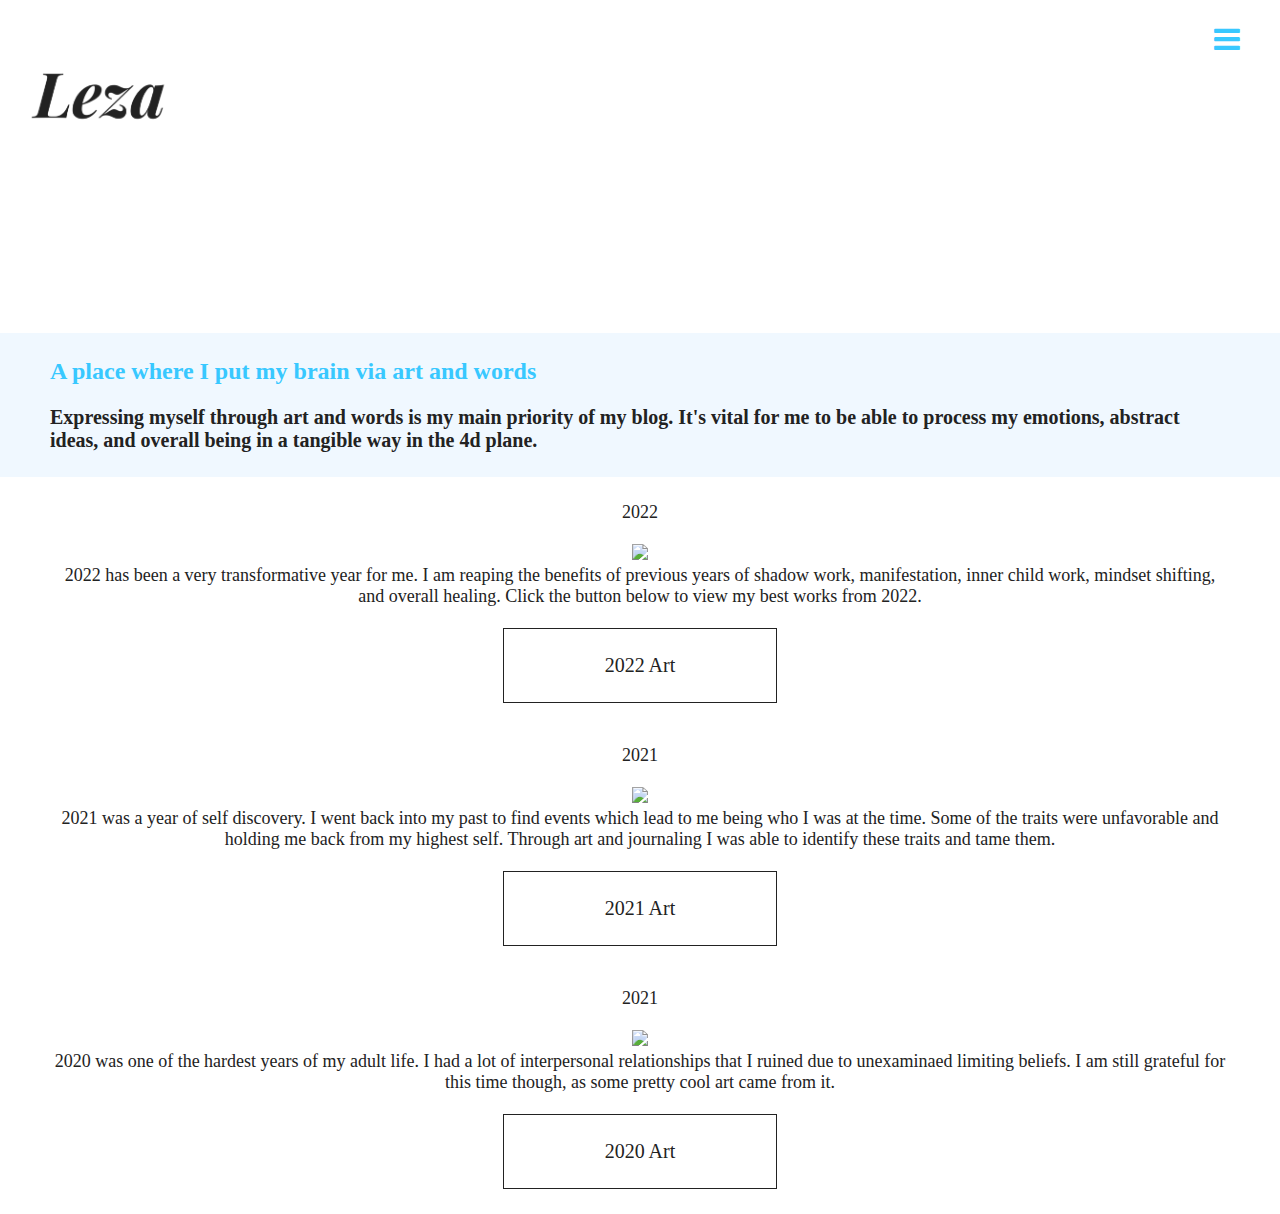
==== index.html @ 0e9d44ca "added everything" ====
<!DOCTYPE html>
<html lang="en">
<head>
    <meta charset="utf-8">
    <title>Leza Bakunawa ❁ | Art & Philosophy</title>
    <meta name="viewport" content="width=device-width, initial-scale=1.0">
    <link rel="icon" type="image/x-icon" href="leza favicon.png">
    <link rel="stylesheet" href="style.css" href="https://fonts.googleapis.com/css?family=Roboto+Mono">
    <link rel="stylesheet" href="https://cdnjs.cloudflare.com/ajax/libs/font-awesome/4.7.0/css/font-awesome.min.css">
</head>
    
<body>
    <header>
        <nav>        
          <input type="checkbox" id="check">
          <label for="check" class="checkbtn">
              <i class="fa fa-bars"></i>
          </label>    
          <div class="logo"><img src="leza logo.png"></div>
              <ul>
                <li><a href="index">Home</a></li>                
                <li><a class="active" href="2022">2022</a></li>
                <li><a class="active" href="2022">2021</a></li>
                <li><a class="active" href="2022">2020</a></li>
                <li><a class="active" href="philosophy">Philosophy</a></li>
              </ul>
  
        </nav>
        </header>
    
        <div class="focus">
            <h1>A place where I put my brain via art and words</h1>
            <br>
            <h2>Expressing myself through art and words is my main priority of my blog. It's vital for me to be able to process my emotions, abstract ideas, and overall being in a tangible way in the 4d plane.</h2>
        </div>

        <div class="general">
            <center>2022<br><br>
            <img src="/2022/self portrait.png" width=1000px><br>
            2022 has been a very transformative year for me. I am reaping the benefits of previous years of shadow work, manifestation, inner child work, mindset shifting, and overall healing. Click the button below to view my best works from 2022.
            <br><br>
            <a href="2022"><div class="btn">2022 Art</div></a>
            <br><br><br>
            2021<br><br>
            <img src="/2021/poseidon.png" width=1000px><br>
            2021 was a year of self discovery. I went back into my past to find events which lead to me being who I was at the time. Some of the traits were unfavorable and holding me back from my highest self. Through art and journaling I was able to identify these traits and tame them.
            <br><br>
            <a href="2021"><div class="btn">2021 Art</div></a>
            <br><br><br>
            2021<br><br>
            <img src="/2020/cloudbursting small.png" width=1000px><br>
            2020 was one of the hardest years of my adult life. I had a lot of interpersonal relationships that I ruined due to unexaminaed limiting beliefs. I am still grateful for this time though, as some pretty cool art came from it.
            <br><br>
            <a href="2020"><div class="btn">2020 Art</div></a>
            </center>
    
        </div>
</body>





</html>
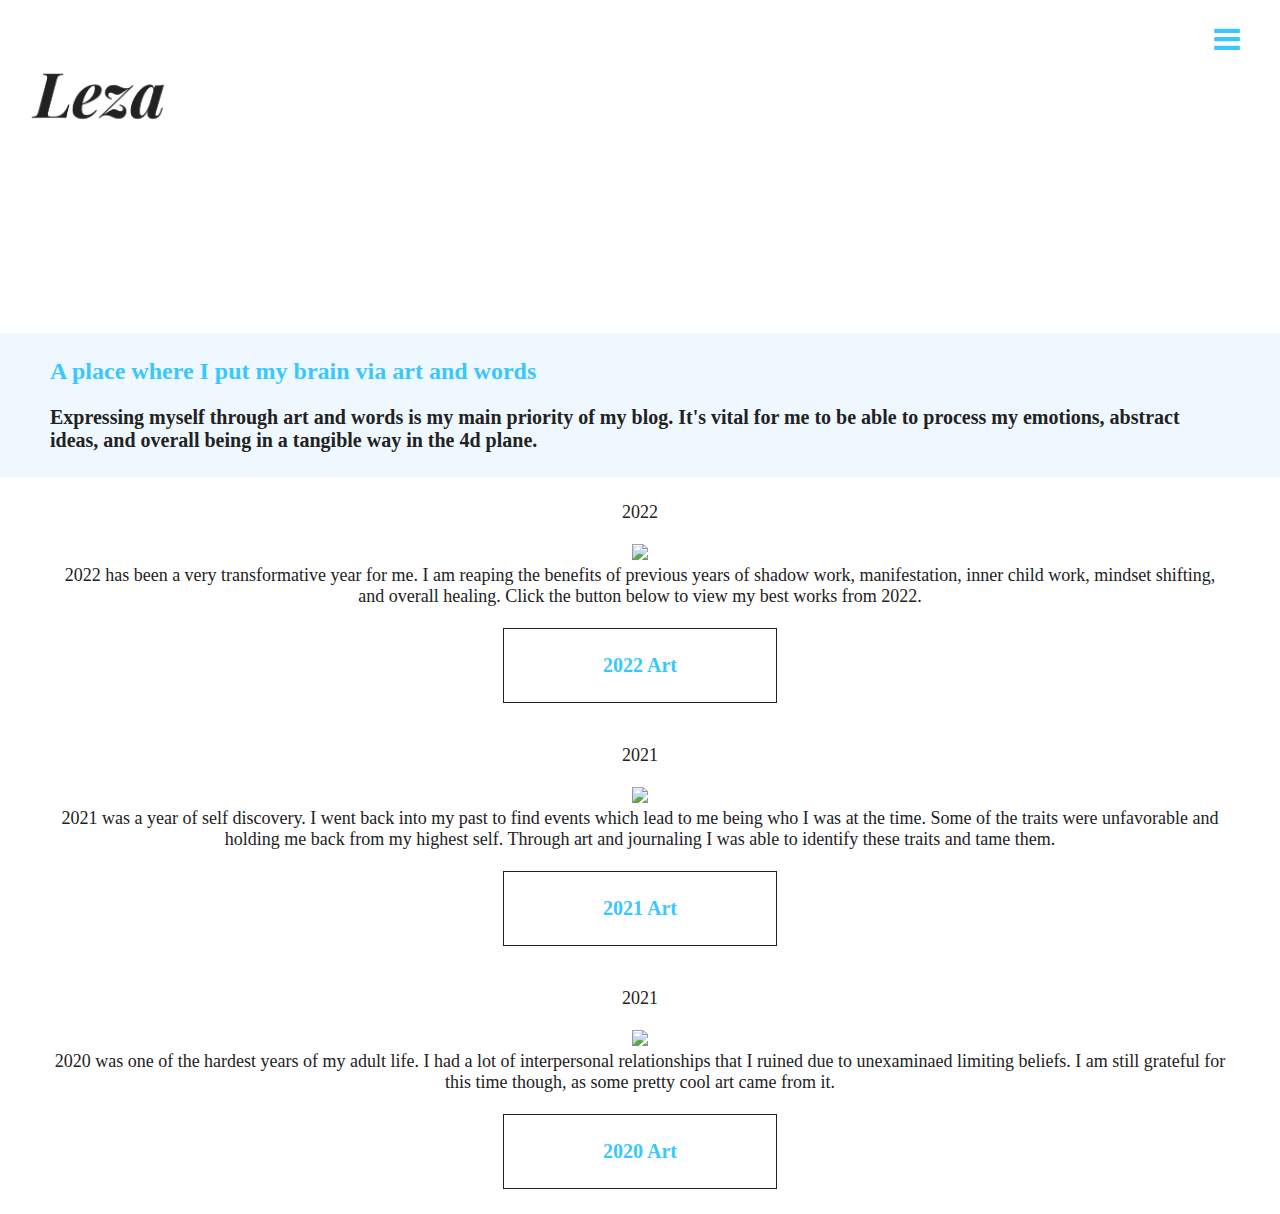
==== commit 9a6bb9c7: "responsive imgs" ====
--- a/index.html
+++ b/index.html
@@ -20,13 +20,15 @@
               <ul>
                 <li><a href="index">Home</a></li>                
                 <li><a class="active" href="2022">2022</a></li>
-                <li><a class="active" href="2022">2021</a></li>
-                <li><a class="active" href="2022">2020</a></li>
+                <li><a class="active" href="2021">2021</a></li>
+                <li><a class="active" href="2020">2020</a></li>
                 <li><a class="active" href="philosophy">Philosophy</a></li>
               </ul>
   
         </nav>
         </header>
+
+        <div class="responsive">
     
         <div class="focus">
             <h1>A place where I put my brain via art and words</h1>
@@ -55,6 +57,8 @@
             </center>
     
         </div>
+    
+        </div>
 </body>
 
 
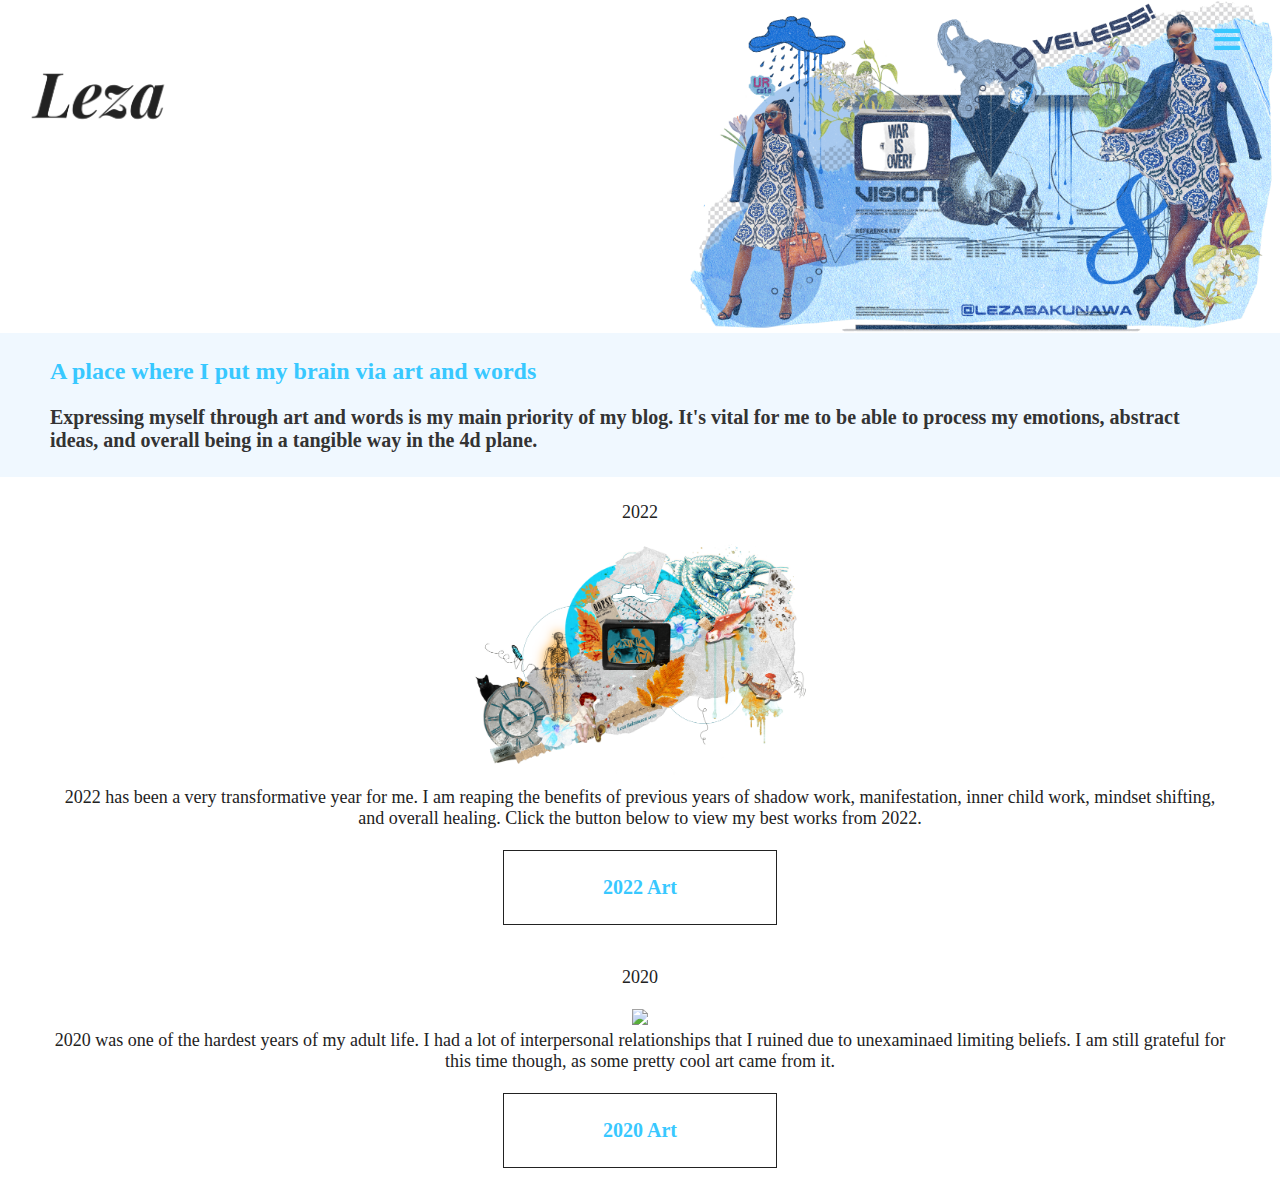
==== commit de1a70cc: "Update index.html" ====
--- a/index.html
+++ b/index.html
@@ -27,8 +27,6 @@
   
         </nav>
         </header>
-
-        <div class="responsive">
     
         <div class="focus">
             <h1>A place where I put my brain via art and words</h1>
@@ -38,25 +36,17 @@
 
         <div class="general">
             <center>2022<br><br>
-            <img src="/2022/self portrait.png" width=1000px><br>
+            <img src="/2022/self portrait.png" class="responsiveimgs"><br>
             2022 has been a very transformative year for me. I am reaping the benefits of previous years of shadow work, manifestation, inner child work, mindset shifting, and overall healing. Click the button below to view my best works from 2022.
             <br><br>
             <a href="2022"><div class="btn">2022 Art</div></a>
             <br><br><br>
-            2021<br><br>
-            <img src="/2021/poseidon.png" width=1000px><br>
-            2021 was a year of self discovery. I went back into my past to find events which lead to me being who I was at the time. Some of the traits were unfavorable and holding me back from my highest self. Through art and journaling I was able to identify these traits and tame them.
-            <br><br>
-            <a href="2021"><div class="btn">2021 Art</div></a>
-            <br><br><br>
-            2021<br><br>
-            <img src="/2020/cloudbursting small.png" width=1000px><br>
+            2020<br><br>
+            <img src="/2020/cloudbursting small.png" class="responsiveimgs"><br>
             2020 was one of the hardest years of my adult life. I had a lot of interpersonal relationships that I ruined due to unexaminaed limiting beliefs. I am still grateful for this time though, as some pretty cool art came from it.
             <br><br>
             <a href="2020"><div class="btn">2020 Art</div></a>
             </center>
-    
-        </div>
     
         </div>
 </body>
